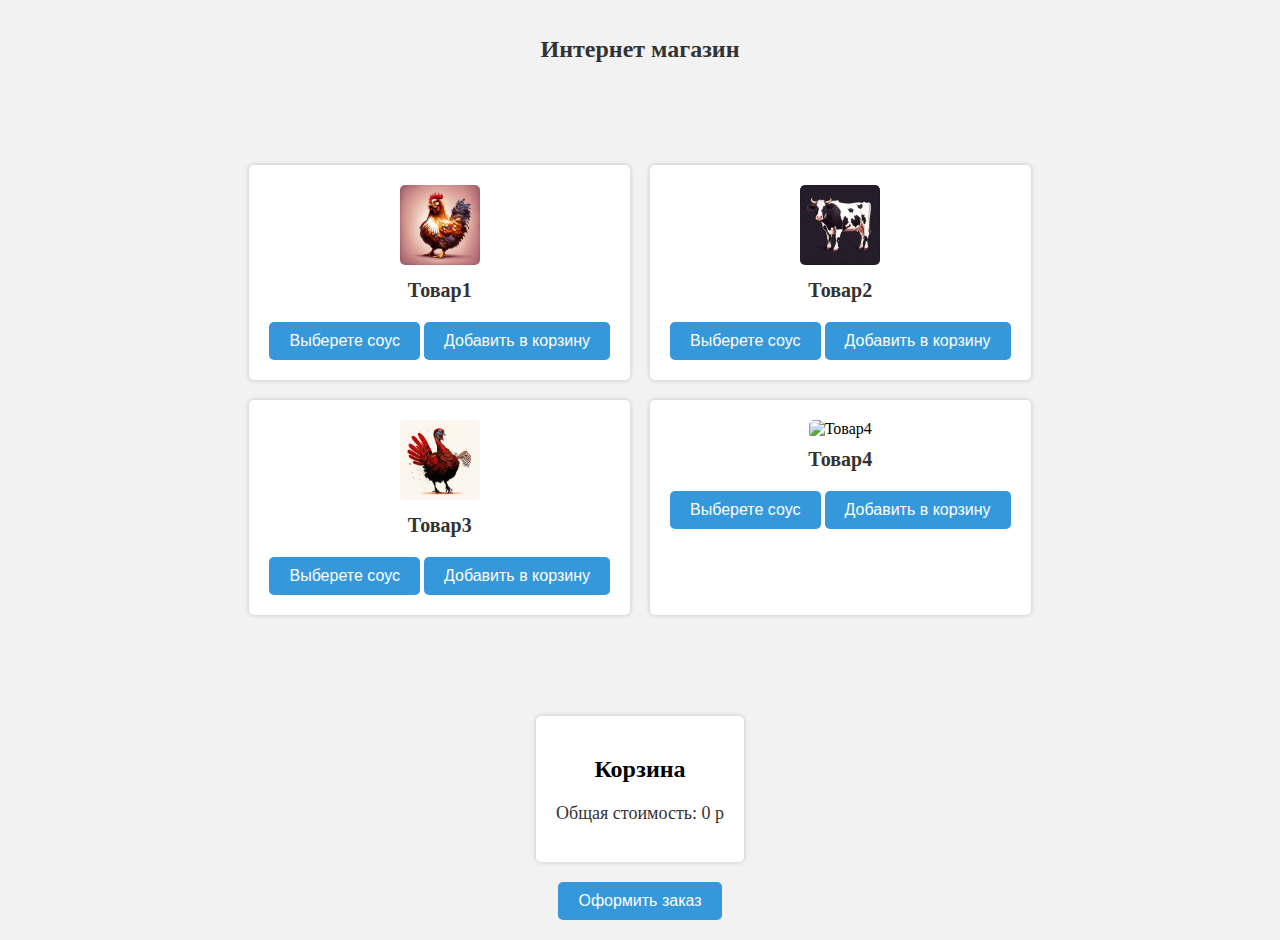
==== index.html @ 79fd07fa "Add files via upload" ====
<!DOCTYPE html>
<html>

<head>
  <meta name="viewport" content="width=device-width, initial-scale=1">
  <link rel="stylesheet" href="styles.css">
</head>

<body>
  <header>
    <h1>Интернет магазин</h1>
  </header>
  
  <div class="grid">
    <div class="item">
      <img src="product1.jpg" alt="Товар1">
      <h3>Товар1</h3>
      <div class="dropdown">
        <button class="dropbtn">Выберете соус</button>
        <div class="dropdown-content">
          <a href="#" data-sauce="Терияки">Терияки</a>
          <a href="#" data-sauce="Острый">Острый</a>
          <a href="#" data-sauce="Барбекю">Барбекю</a>
          <a href="#" data-sauce="Черный перец">Черный перец</a>
          <a href="#" data-sauce="Соль">Соль</a>
        </div>
      </div>
      <button class="add-to-cart" data-product="Товар1" data-price="200">Добавить в корзину</button>
    </div>
    <div class="item">
      <img src="product2.jpg" alt="Товар2">
      <h3>Товар2</h3>
      <div class="dropdown">
        <button class="dropbtn">Выберете соус</button>
        <div class="dropdown-content">
          <a href="#" data-sauce="Терияки">Терияки</a>
          <a href="#" data-sauce="Острый">Острый</a>
          <a href="#" data-sauce="Барбекю">Барбекю</a>
          <a href="#" data-sauce="Черный перец">Черный перец</a>
          <a href="#" data-sauce="Соль">Соль</a>
        </div>
      </div>
      <button class="add-to-cart" data-product="Товар2" data-price="300">Добавить в корзину</button>
    </div>
    <div class="item">
      <img src="product3.jpg" alt="Товар3">
      <h3>Товар3</h3>
      <div class="dropdown">
        <button class="dropbtn">Выберете соус</button>
        <div class="dropdown-content">
          <a href="#" data-sauce="Терияки">Терияки</a>
          <a href="#" data-sauce="Острый">Острый</a>
          <a href="#" data-sauce="Барбекю">Барбекю</a>
          <a href="#" data-sauce="Черный перец">Черный перец</a>
          <a href="#" data-sauce="Соль">Соль</a>
        </div>
      </div>
      <button class="add-to-cart" data-product="Товар3" data-price="400">Добавить в корзину</button>
    </div>
    <div class="item">
      <img src="govyadina.jpg" alt="Товар4">
      <h3>Товар4</h3>
      <div class="dropdown">
        <button class="dropbtn">Выберете соус</button>
        <div class="dropdown-content">
          <a href="#" data-sauce="Терияки">Терияки</a>
          <a href="#" data-sauce="Острый">Острый</a>
          <a href="#" data-sauce="Барбекю">Барбекю</a>
          <a href="#" data-sauce="Черный перец">Черный перец</a>
          <a href="#" data-sauce="Соль">Соль</a>
        </div>
      </div>
      <button class="add-to-cart" data-product="Товар4" data-price="500">Добавить в корзину</button>
    </div>
  </div>
  
  <footer>
    <div class="cart">
      <h2>Корзина</h2>
      <ul class="cart-items"></ul>
      <p class="total-price">Общая стоимость: 0 р</p>
    </div>
    <button id="checkout">Оформить заказ</button>
  </footer>
  
  <script src="app_2.js"></script>
  <!script src="cart.js"></script>
</body>

</html>
---- styles.css ----
body {
  display: flex;
  flex-direction: column;
  justify-content: space-between;
  align-items: center;
  min-block-size: 100vh;
  margin: 0;
  padding: 20px;
  background-color: #f2f2f2;
  font-family: 'Times New Roman', Times, serif;
}

header {
  text-align: center;
  margin-block-end: 5px;
}

h1 {
  font-size: 24px;
  color: #333;
}

.grid {
  display: grid;
  grid-template-columns: repeat(2, 2fr);
  gap: 20px;
  justify-content: center; 
}

.item {
  background-color: #fff;
  box-shadow: 0px 0px 5px rgba(0, 0, 0, 0.2);
  border-radius: 5px;
  padding: 20px;
  text-align: center;
  transition: transform 0.3s;
}

.item:hover {
  transform: scale(1.02);
}

.item img {
  max-width: 100%;
  max-height: 80px;
  object-fit: contain;
  border-radius: 5px;
}

h3 {
  font-size: 20px;
  margin-block-start: 10px;
  color: #333;
}

.dropdown {
  position: relative;
  display: inline-block;
}

.dropdown-content {
  display: none;
  position: absolute;
  background-color: #f9f9f9;
  min-inline-size: 160px;
  box-shadow: 0px 8px 16px 0px rgba(0,0,0,0.2);
  padding: 12px 16px;
  z-index: 2; 
}

.dropdown:hover .dropdown-content {
  display: block;
}

.dropdown-content.show {
  position: absolute;
  inset-block-start: 100%;	
  inset-inline-end: 0;
  display: block;
  background-color: #f9f9f9;
  min-inline-size: 160px;
  box-shadow: 0px 8px 16px 0px rgba(0,0,0,0.2);
  z-index: 2;

}

.dropdown-content a {
  display: block;
  padding: 10px;
  text-decoration: none;
  color: #333;
}

.dropdown-content a:hover {
  background-color: #ddd;
}

footer {
  text-align: center;
  margin-block-start: 20px;
}

button {
  background-color: #3498db;
  color: #fff;
  border: none;
  border-radius: 5px;
  padding: 10px 20px;
  cursor: pointer;
  font-size: 16px;
  transition: background-color 0.3s;
  z-index: 1; /* увеличен z-index для .dropdown-content, чтобы она была поверх всех элементов */
}

button:hover {
  background-color: #2980b9;
}

.cart {
  background-color: #fff;
  box-shadow: 0px 0px 5px rgba(0, 0, 0, 0.2);
  border-radius: 5px;
  padding: 20px;
  text-align: center;
  margin-block-end: 20px;
}

.cart-items {
  list-style: none;
  padding: 0;
  margin: 0;
}

.total-price {
  margin-block-start: 10px;
  font-size: 18px;
  color: #333;
}
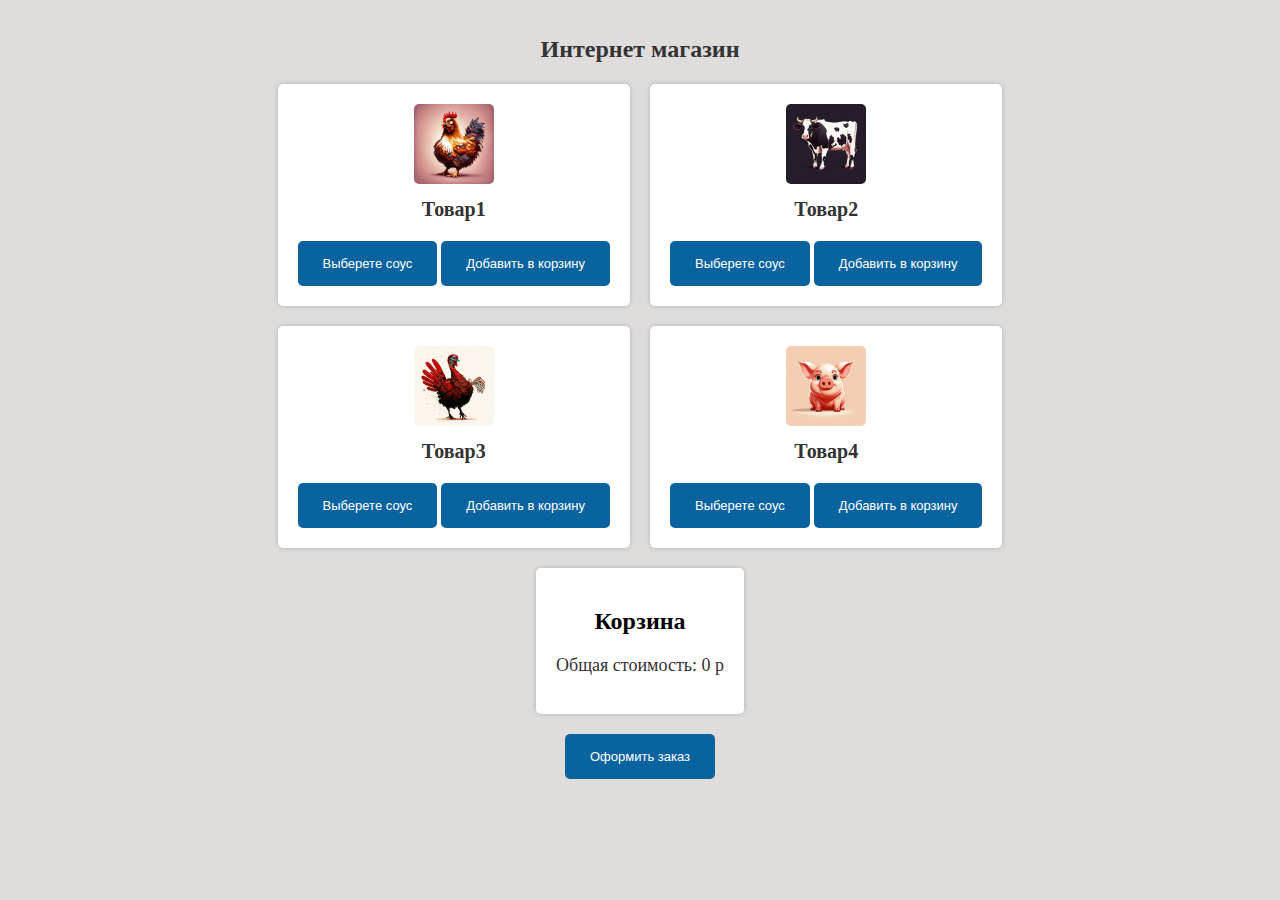
==== commit c1148b21: "Update index.html" ====
--- a/index.html
+++ b/index.html
@@ -58,7 +58,7 @@
       <button class="add-to-cart" data-product="Товар3" data-price="400">Добавить в корзину</button>
     </div>
     <div class="item">
-      <img src="govyadina.jpg" alt="Товар4">
+      <img src="product4.jpg" alt="Товар4">
       <h3>Товар4</h3>
       <div class="dropdown">
         <button class="dropbtn">Выберете соус</button>
@@ -87,4 +87,4 @@
   <!script src="cart.js"></script>
 </body>
 
-</html>+</html>
--- a/styles.css
+++ b/styles.css
@@ -1,12 +1,12 @@
 body {
   display: flex;
   flex-direction: column;
-  justify-content: space-between;
+  justify-content: space-evenly;
   align-items: center;
-  min-block-size: 100vh;
+  min-block-size: 20vh;
   margin: 0;
   padding: 20px;
-  background-color: #f2f2f2;
+  background-color: #DFDCDC;
   font-family: 'Times New Roman', Times, serif;
 }
 
@@ -74,11 +74,11 @@
 
 .dropdown-content.show {
   position: absolute;
-  inset-block-start: 100%;	
+  inset-block-start: 100%;
   inset-inline-end: 0;
-  display: block;
-  background-color: #f9f9f9;
-  min-inline-size: 160px;
+	display: block;
+  background-color: #E3E3E3;
+  min-inline-size: 100px;
   box-shadow: 0px 8px 16px 0px rgba(0,0,0,0.2);
   z-index: 2;
 
@@ -101,19 +101,19 @@
 }
 
 button {
-  background-color: #3498db;
+  background-color: #09639F;
   color: #fff;
   border: none;
   border-radius: 5px;
-  padding: 10px 20px;
+  padding: 15px 25px;
   cursor: pointer;
-  font-size: 16px;
+  font-size: 13px;
   transition: background-color 0.3s;
   z-index: 1; /* увеличен z-index для .dropdown-content, чтобы она была поверх всех элементов */
 }
 
 button:hover {
-  background-color: #2980b9;
+  background-color: #08578B;
 }
 
 .cart {
@@ -135,4 +135,4 @@
   margin-block-start: 10px;
   font-size: 18px;
   color: #333;
-}+}
